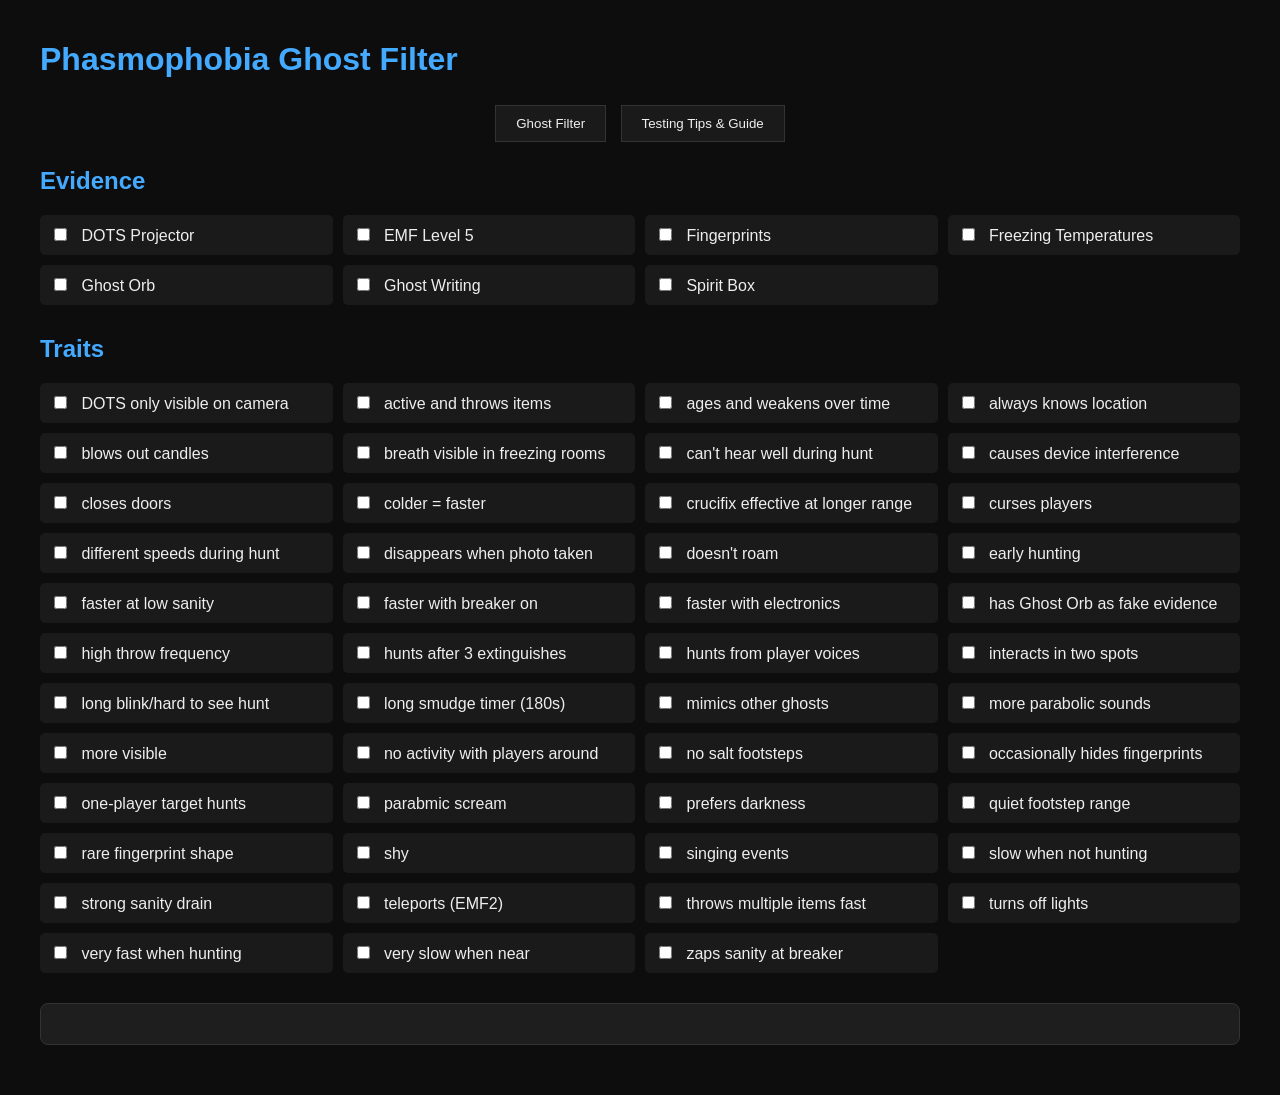
==== index.html @ 33f45767 "Update and rename phasmo_filter.html to index.html" ====
<!DOCTYPE html>
<html lang="en">
<head>
  <meta charset="UTF-8" />
  <meta name="viewport" content="width=device-width, initial-scale=1.0" />
  <title>Phasmophobia Ghost Identifier</title>
  <style>
    body {
      font-family: 'Segoe UI', Tahoma, Geneva, Verdana, sans-serif;
      background: #0d0d0d;
      color: #eee;
      margin: 0;
      padding: 20px;
    }
    h1, h2, h3 {
      color: #4af;
    }
    nav {
      text-align: center;
      margin-bottom: 20px;
    }
    nav button {
      background: #1a1a1a;
      color: #eee;
      border: 1px solid #333;
      padding: 10px 20px;
      margin: 5px;
      cursor: pointer;
      transition: background 0.2s;
    }
    nav button:hover {
      background: #333;
    }
    .tab {
      display: none;
    }
    .tab.active {
      display: block;
    }
    .container {
      max-width: 1200px;
      margin: auto;
    }
    .section {
      margin-bottom: 30px;
    }
    .grid {
      display: grid;
      grid-template-columns: repeat(auto-fit, minmax(250px, 1fr));
      gap: 10px;
    }
    .checkbox-group label {
      background: #1a1a1a;
      padding: 10px;
      border-radius: 5px;
      display: block;
      cursor: pointer;
      transition: background 0.2s;
    }
    .checkbox-group label:hover {
      background: #2a2a2a;
    }
    .checkbox-group input[type="checkbox"] {
      margin-right: 10px;
    }
    .results {
      padding: 20px;
      background: #1e1e1e;
      border-radius: 8px;
      border: 1px solid #333;
    }
    ul {
      list-style-type: none;
      padding-left: 0;
    }
    li {
      padding: 5px 0;
    }
    .description {
      font-size: 0.9em;
      color: #aaa;
    }
  </style>
</head>
<body>
  <div class="container">
    <h1>Phasmophobia Ghost Filter</h1>

    <nav>
      <button onclick="switchTab('filter')">Ghost Filter</button>
      <button onclick="switchTab('guide')">Testing Tips & Guide</button>
    </nav>

    <div id="filter" class="tab active">
      <div class="section">
        <h2>Evidence</h2>
        <div id="evidence-section" class="grid checkbox-group"></div>
      </div>

      <div class="section">
        <h2>Traits</h2>
        <div id="traits-section" class="grid checkbox-group"></div>
      </div>

      <div class="section results" id="results"></div>
    </div>

    <div id="guide" class="tab">
      <div class="section">
        <h2>How to Test Evidence Types</h2>
        <ul>
          <li><strong>EMF Level 5:</strong> Place an EMF Reader near active spots. EMF 5 is only from certain interactions.</li>
          <li><strong>Spirit Box:</strong> Turn off lights, be alone, and ask questions near ghost.</li>
          <li><strong>Ghost Orb:</strong> Use video camera in the dark, view via truck monitor or headcam.</li>
          <li><strong>DOTS Projector:</strong> Watch from a distance or use a camera; some ghosts are only visible through camera.</li>
          <li><strong>Fingerprints:</strong> Use UV light on doors, windows, light switches after ghost interacts.</li>
          <li><strong>Ghost Writing:</strong> Place a writing book in active area and wait.</li>
          <li><strong>Freezing Temperatures:</strong> Look for cold breath or use thermometer under 0°C/32°F.</li>
        </ul>
      </div>

      <div class="section">
        <h2>Beginner Tips</h2>
        <ul>
          <li>Always monitor sanity—ghosts hunt below 50%.</li>
          <li>Use the journal to track found evidence and rule out ghosts.</li>
          <li>Bring multiple types of tools and share them with teammates.</li>
          <li>Mark cursed objects early—some force hunts or give key evidence.</li>
          <li>Use salt, motion sensors, and smudge sticks for behavior clues.</li>
        </ul>
      </div>
    </div>
  </div>

  <script>
    function switchTab(id) {
      document.querySelectorAll('.tab').forEach(tab => tab.classList.remove('active'));
      document.getElementById(id).classList.add('active');
    }

    const ghosts = [
      { name: "Spirit", evidence: ["EMF Level 5", "Ghost Writing", "Spirit Box"], traits: ["long smudge timer (180s)"] },
      { name: "Wraith", evidence: ["EMF Level 5", "Spirit Box", "DOTS Projector"], traits: ["teleports (EMF2)", "no salt footsteps"] },
      { name: "Phantom", evidence: ["Spirit Box", "Ghost Orb", "DOTS Projector"], traits: ["long blink/hard to see hunt", "disappears when photo taken"] },
      { name: "Poltergeist", evidence: ["Spirit Box", "Ghost Writing", "Fingerprints"], traits: ["throws multiple items fast", "high throw frequency"] },
      { name: "Banshee", evidence: ["Fingerprints", "Ghost Orb", "DOTS Projector"], traits: ["one-player target hunts", "parabmic scream", "singing events"] },
      { name: "Jinn", evidence: ["EMF Level 5", "Spirit Box", "Freezing Temperatures"], traits: ["faster with breaker on", "zaps sanity at breaker"] },
      { name: "Mare", evidence: ["Spirit Box", "Ghost Orb", "Ghost Writing"], traits: ["prefers darkness", "turns off lights"] },
      { name: "Revenant", evidence: ["Ghost Orb", "Ghost Writing", "Freezing Temperatures"], traits: ["slow when not hunting", "very fast when hunting"] },
      { name: "Shade", evidence: ["EMF Level 5", "Ghost Writing", "Freezing Temperatures"], traits: ["shy", "no activity with players around"] },
      { name: "Demon", evidence: ["Ghost Writing", "Spirit Box", "Fingerprints"], traits: ["early hunting", "crucifix effective at longer range"] },
      { name: "Yurei", evidence: ["Ghost Orb", "Freezing Temperatures", "DOTS Projector"], traits: ["strong sanity drain", "closes doors"] },
      { name: "Oni", evidence: ["EMF Level 5", "Freezing Temperatures", "DOTS Projector"], traits: ["more visible", "active and throws items"] },
      { name: "Yokai", evidence: ["Spirit Box", "Ghost Orb", "DOTS Projector"], traits: ["hunts from player voices", "can't hear well during hunt"] },
      { name: "Hantu", evidence: ["Ghost Orb", "Freezing Temperatures", "Fingerprints"], traits: ["colder = faster", "breath visible in freezing rooms"] },
      { name: "Goryo", evidence: ["EMF Level 5", "Fingerprints", "DOTS Projector"], traits: ["DOTS only visible on camera", "doesn't roam"] },
      { name: "Myling", evidence: ["EMF Level 5", "Fingerprints", "Ghost Writing"], traits: ["quiet footstep range", "more parabolic sounds"] },
      { name: "Onryo", evidence: ["Spirit Box", "Ghost Orb", "Freezing Temperatures"], traits: ["blows out candles", "hunts after 3 extinguishes"] },
      { name: "The Twins", evidence: ["EMF Level 5", "Spirit Box", "Freezing Temperatures"], traits: ["interacts in two spots", "different speeds during hunt"] },
      { name: "Raiju", evidence: ["EMF Level 5", "Ghost Orb", "DOTS Projector"], traits: ["faster with electronics", "causes device interference"] },
      { name: "Obake", evidence: ["EMF Level 5", "Ghost Orb", "Fingerprints"], traits: ["rare fingerprint shape", "occasionally hides fingerprints"] },
      { name: "The Mimic", evidence: ["Spirit Box", "Fingerprints", "Freezing Temperatures"], traits: ["mimics other ghosts", "has Ghost Orb as fake evidence"] },
      { name: "Moroi", evidence: ["Spirit Box", "Ghost Writing", "Freezing Temperatures"], traits: ["curses players", "faster at low sanity"] },
      { name: "Deogen", evidence: ["Spirit Box", "Ghost Writing", "DOTS Projector"], traits: ["always knows location", "very slow when near"] },
      { name: "Thaye", evidence: ["Ghost Orb", "Ghost Writing", "DOTS Projector"], traits: ["ages and weakens over time"] }
    ];

    const allEvidence = new Set();
    const allTraits = new Set();
    ghosts.forEach(g => {
      g.evidence.forEach(e => allEvidence.add(e));
      g.traits.forEach(t => allTraits.add(t));
    });

    function createChecklist(id, items, className) {
      const container = document.getElementById(id);
      [...items].sort().forEach(item => {
        const label = document.createElement("label");
        const input = document.createElement("input");
        input.type = "checkbox";
        input.value = item;
        input.classList.add(className);
        input.addEventListener("change", filterGhosts);
        label.appendChild(input);
        label.append(" " + item);
        container.appendChild(label);
      });
    }

    function filterGhosts() {
      const selectedEvidence = Array.from(document.querySelectorAll(".evidence:checked")).map(e => e.value);
      const selectedTraits = Array.from(document.querySelectorAll(".trait:checked")).map(e => e.value);

      const matches = ghosts.filter(g =>
        selectedEvidence.every(ev => g.evidence.includes(ev)) &&
        selectedTraits.every(tr => g.traits.includes(tr))
      );

      const resultDiv = document.getElementById("results");
      if (matches.length) {
        resultDiv.innerHTML = `<h3>Matching Ghosts:</h3><ul>${matches.map(g => `<li>${g.name}</li>`).join('')}</ul>`;
      } else {
        resultDiv.innerHTML = "<p>No ghosts match your selected evidence and traits.</p>";
      }
    }

    createChecklist("evidence-section", allEvidence, "evidence");
    createChecklist("traits-section", allTraits, "trait");
  </script>
</body>
</html>
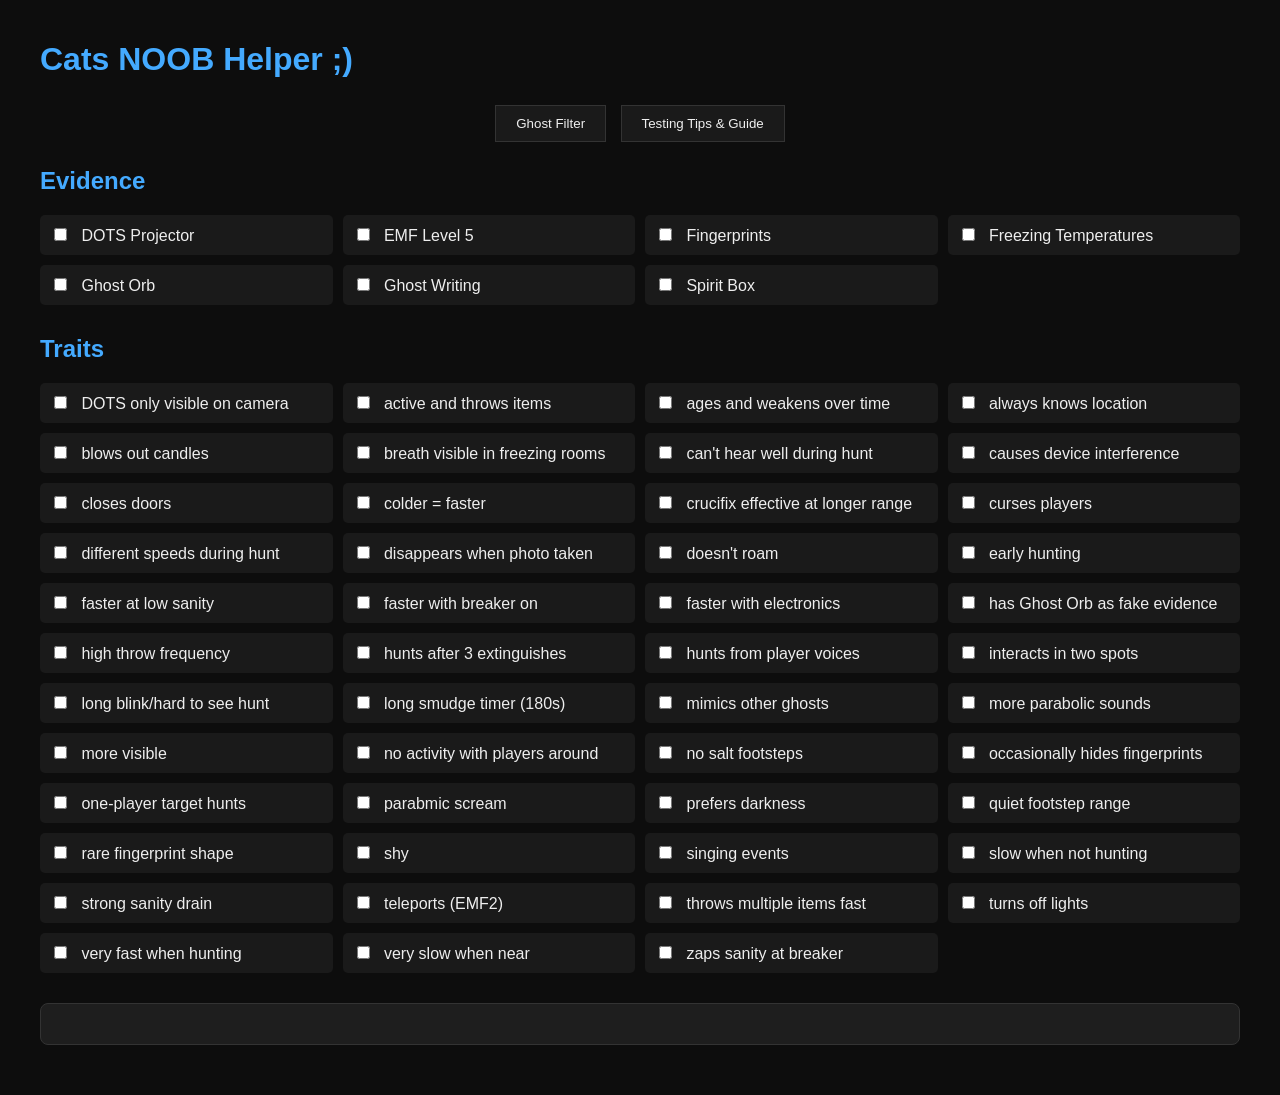
==== commit 932d8f3c: "Update index.html" ====
--- a/index.html
+++ b/index.html
@@ -84,7 +84,7 @@
 </head>
 <body>
   <div class="container">
-    <h1>Phasmophobia Ghost Filter</h1>
+    <h1>Cats NOOB Helper ;)</h1>
 
     <nav>
       <button onclick="switchTab('filter')">Ghost Filter</button>
@@ -116,6 +116,7 @@
           <li><strong>Fingerprints:</strong> Use UV light on doors, windows, light switches after ghost interacts.</li>
           <li><strong>Ghost Writing:</strong> Place a writing book in active area and wait.</li>
           <li><strong>Freezing Temperatures:</strong> Look for cold breath or use thermometer under 0°C/32°F.</li>
+          <li><strong>Insents:</strong> When used you willhave a short time that the ghost is repeled, can help when running away ~ 5 seconds.</li>
         </ul>
       </div>
 
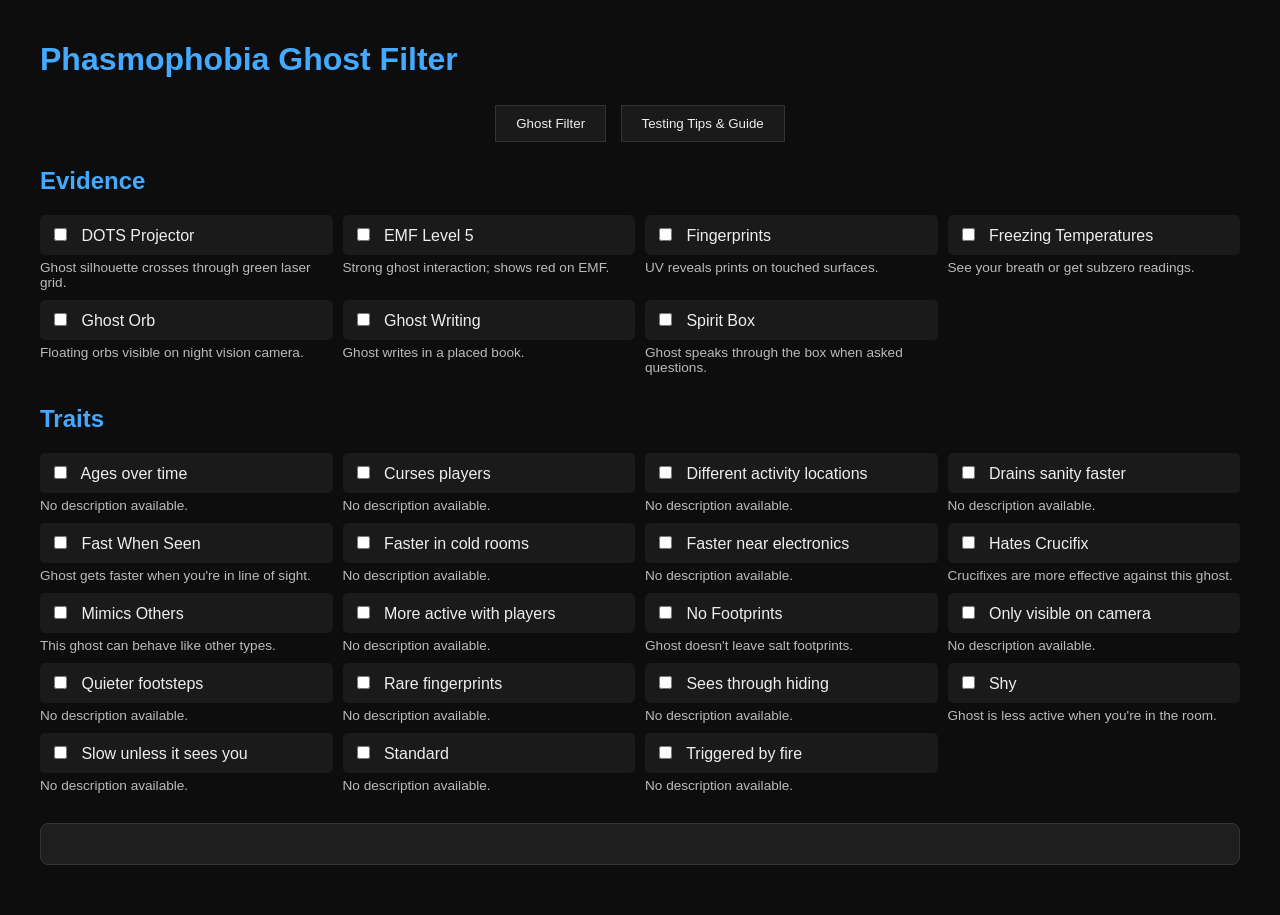
==== commit ff1893ff: "Update index.html" ====
--- a/index.html
+++ b/index.html
@@ -63,6 +63,11 @@
     .checkbox-group input[type="checkbox"] {
       margin-right: 10px;
     }
+    .trait-description, .evidence-description {
+      font-size: 0.85em;
+      color: #bbb;
+      margin-top: 5px;
+    }
     .results {
       padding: 20px;
       background: #1e1e1e;
@@ -76,15 +81,11 @@
     li {
       padding: 5px 0;
     }
-    .description {
-      font-size: 0.9em;
-      color: #aaa;
-    }
   </style>
 </head>
 <body>
   <div class="container">
-    <h1>Cats NOOB Helper ;)</h1>
+    <h1>Phasmophobia Ghost Filter</h1>
 
     <nav>
       <button onclick="switchTab('filter')">Ghost Filter</button>
@@ -114,9 +115,9 @@
           <li><strong>Ghost Orb:</strong> Use video camera in the dark, view via truck monitor or headcam.</li>
           <li><strong>DOTS Projector:</strong> Watch from a distance or use a camera; some ghosts are only visible through camera.</li>
           <li><strong>Fingerprints:</strong> Use UV light on doors, windows, light switches after ghost interacts.</li>
-          <li><strong>Ghost Writing:</strong> Place a writing book in active area and wait.</li>
+          <li><strong>Ghost Writing:</strong> Place a writing book in active area and wait for writing. Ghosts write in it randomly.</li>
           <li><strong>Freezing Temperatures:</strong> Look for cold breath or use thermometer under 0°C/32°F.</li>
-          <li><strong>Insents:</strong> When used you willhave a short time that the ghost is repeled, can help when running away ~ 5 seconds.</li>
+          <li><strong>Incense:</strong> When used you will have a short time that the ghost is repelled, can help when running away ~ 5 seconds.</li>
         </ul>
       </div>
 
@@ -130,83 +131,125 @@
           <li>Use salt, motion sensors, and smudge sticks for behavior clues.</li>
         </ul>
       </div>
+
+      <div class="section">
+        <h2>How to Identify <span style="color:#ff8">The Mimic</span></h2>
+        <ul>
+          <li><strong>Real Evidence:</strong> Spirit Box, Fingerprints, Freezing Temperatures</li>
+          <li><strong>Fake Evidence:</strong> Ghost Orb — it always shows orbs, but this is not real evidence for The Mimic.</li>
+          <li><strong>Behavior:</strong> The Mimic copies behaviors from other ghosts, including traits and abilities.</li>
+          <li><strong>Tips to Identify:</strong>
+            <ul>
+              <li>If the ghost seems to switch traits often (e.g., speeds up, then slows down), suspect a Mimic.</li>
+              <li>Look for <strong>Ghost Orbs</strong> + <strong>3 other pieces of evidence</strong>. Only The Mimic does this.</li>
+              <li>Use the <strong>Spirit Box</strong>, <strong>UV light</strong>, and <strong>Thermometer</strong> to confirm its real trio.</li>
+            </ul>
+          </li>
+        </ul>
+      </div>
     </div>
-  </div>
-
-  <script>
-    function switchTab(id) {
-      document.querySelectorAll('.tab').forEach(tab => tab.classList.remove('active'));
-      document.getElementById(id).classList.add('active');
-    }
-
-    const ghosts = [
-      { name: "Spirit", evidence: ["EMF Level 5", "Ghost Writing", "Spirit Box"], traits: ["long smudge timer (180s)"] },
-      { name: "Wraith", evidence: ["EMF Level 5", "Spirit Box", "DOTS Projector"], traits: ["teleports (EMF2)", "no salt footsteps"] },
-      { name: "Phantom", evidence: ["Spirit Box", "Ghost Orb", "DOTS Projector"], traits: ["long blink/hard to see hunt", "disappears when photo taken"] },
-      { name: "Poltergeist", evidence: ["Spirit Box", "Ghost Writing", "Fingerprints"], traits: ["throws multiple items fast", "high throw frequency"] },
-      { name: "Banshee", evidence: ["Fingerprints", "Ghost Orb", "DOTS Projector"], traits: ["one-player target hunts", "parabmic scream", "singing events"] },
-      { name: "Jinn", evidence: ["EMF Level 5", "Spirit Box", "Freezing Temperatures"], traits: ["faster with breaker on", "zaps sanity at breaker"] },
-      { name: "Mare", evidence: ["Spirit Box", "Ghost Orb", "Ghost Writing"], traits: ["prefers darkness", "turns off lights"] },
-      { name: "Revenant", evidence: ["Ghost Orb", "Ghost Writing", "Freezing Temperatures"], traits: ["slow when not hunting", "very fast when hunting"] },
-      { name: "Shade", evidence: ["EMF Level 5", "Ghost Writing", "Freezing Temperatures"], traits: ["shy", "no activity with players around"] },
-      { name: "Demon", evidence: ["Ghost Writing", "Spirit Box", "Fingerprints"], traits: ["early hunting", "crucifix effective at longer range"] },
-      { name: "Yurei", evidence: ["Ghost Orb", "Freezing Temperatures", "DOTS Projector"], traits: ["strong sanity drain", "closes doors"] },
-      { name: "Oni", evidence: ["EMF Level 5", "Freezing Temperatures", "DOTS Projector"], traits: ["more visible", "active and throws items"] },
-      { name: "Yokai", evidence: ["Spirit Box", "Ghost Orb", "DOTS Projector"], traits: ["hunts from player voices", "can't hear well during hunt"] },
-      { name: "Hantu", evidence: ["Ghost Orb", "Freezing Temperatures", "Fingerprints"], traits: ["colder = faster", "breath visible in freezing rooms"] },
-      { name: "Goryo", evidence: ["EMF Level 5", "Fingerprints", "DOTS Projector"], traits: ["DOTS only visible on camera", "doesn't roam"] },
-      { name: "Myling", evidence: ["EMF Level 5", "Fingerprints", "Ghost Writing"], traits: ["quiet footstep range", "more parabolic sounds"] },
-      { name: "Onryo", evidence: ["Spirit Box", "Ghost Orb", "Freezing Temperatures"], traits: ["blows out candles", "hunts after 3 extinguishes"] },
-      { name: "The Twins", evidence: ["EMF Level 5", "Spirit Box", "Freezing Temperatures"], traits: ["interacts in two spots", "different speeds during hunt"] },
-      { name: "Raiju", evidence: ["EMF Level 5", "Ghost Orb", "DOTS Projector"], traits: ["faster with electronics", "causes device interference"] },
-      { name: "Obake", evidence: ["EMF Level 5", "Ghost Orb", "Fingerprints"], traits: ["rare fingerprint shape", "occasionally hides fingerprints"] },
-      { name: "The Mimic", evidence: ["Spirit Box", "Fingerprints", "Freezing Temperatures"], traits: ["mimics other ghosts", "has Ghost Orb as fake evidence"] },
-      { name: "Moroi", evidence: ["Spirit Box", "Ghost Writing", "Freezing Temperatures"], traits: ["curses players", "faster at low sanity"] },
-      { name: "Deogen", evidence: ["Spirit Box", "Ghost Writing", "DOTS Projector"], traits: ["always knows location", "very slow when near"] },
-      { name: "Thaye", evidence: ["Ghost Orb", "Ghost Writing", "DOTS Projector"], traits: ["ages and weakens over time"] }
-    ];
-
-    const allEvidence = new Set();
-    const allTraits = new Set();
-    ghosts.forEach(g => {
-      g.evidence.forEach(e => allEvidence.add(e));
-      g.traits.forEach(t => allTraits.add(t));
-    });
-
-    function createChecklist(id, items, className) {
-      const container = document.getElementById(id);
-      [...items].sort().forEach(item => {
-        const label = document.createElement("label");
-        const input = document.createElement("input");
-        input.type = "checkbox";
-        input.value = item;
-        input.classList.add(className);
-        input.addEventListener("change", filterGhosts);
-        label.appendChild(input);
-        label.append(" " + item);
-        container.appendChild(label);
+
+    <script>
+      function switchTab(id) {
+        document.querySelectorAll('.tab').forEach(tab => tab.classList.remove('active'));
+        document.getElementById(id).classList.add('active');
+      }
+
+      const evidenceDescriptions = {
+        "EMF Level 5": "Strong ghost interaction; shows red on EMF.",
+        "Spirit Box": "Ghost speaks through the box when asked questions.",
+        "Ghost Orb": "Floating orbs visible on night vision camera.",
+        "DOTS Projector": "Ghost silhouette crosses through green laser grid.",
+        "Fingerprints": "UV reveals prints on touched surfaces.",
+        "Ghost Writing": "Ghost writes in a placed book.",
+        "Freezing Temperatures": "See your breath or get subzero readings."
+      };
+
+      const traitDescriptions = {
+        "Long Smudge Timer": "Smudging the ghost prevents hunting for 180s instead of 90s.",
+        "Fast When Seen": "Ghost gets faster when you're in line of sight.",
+        "Hates Crucifix": "Crucifixes are more effective against this ghost.",
+        "Shy": "Ghost is less active when you're in the room.",
+        "No Footprints": "Ghost doesn't leave salt footprints.",
+        "Mimics Others": "This ghost can behave like other types."
+      };
+
+      const ghosts = [
+        { name: "Spirit", evidence: ["EMF Level 5", "Spirit Box", "Ghost Writing"], traits: ["Standard"] },
+        { name: "Wraith", evidence: ["EMF Level 5", "Spirit Box", "DOTS Projector"], traits: ["No Footprints"] },
+        { name: "Phantom", evidence: ["Spirit Box", "Fingerprints", "DOTS Projector"], traits: ["Shy"] },
+        { name: "Poltergeist", evidence: ["Spirit Box", "Fingerprints", "Ghost Writing"], traits: [] },
+        { name: "Banshee", evidence: ["Ghost Orb", "Fingerprints", "DOTS Projector"], traits: ["Shy"] },
+        { name: "Jinn", evidence: ["EMF Level 5", "Freezing Temperatures", "Fingerprints"], traits: ["Fast When Seen"] },
+        { name: "Mare", evidence: ["Ghost Orb", "Spirit Box", "Ghost Writing"], traits: ["Hates Crucifix"] },
+        { name: "Revenant", evidence: ["Ghost Orb", "Ghost Writing", "Freezing Temperatures"], traits: ["Slow unless it sees you"] },
+        { name: "Shade", evidence: ["EMF Level 5", "Ghost Writing", "Freezing Temperatures"], traits: ["Shy"] },
+        { name: "Demon", evidence: ["Fingerprints", "Ghost Writing", "Freezing Temperatures"], traits: ["Hates Crucifix"] },
+        { name: "Yurei", evidence: ["Ghost Orb", "Freezing Temperatures", "DOTS Projector"], traits: ["Drains sanity faster"] },
+        { name: "Oni", evidence: ["EMF Level 5", "Freezing Temperatures", "DOTS Projector"], traits: ["More active with players"] },
+        { name: "Hantu", evidence: ["Fingerprints", "Ghost Orb", "Freezing Temperatures"], traits: ["Faster in cold rooms"] },
+        { name: "Goryo", evidence: ["EMF Level 5", "Fingerprints", "DOTS Projector"], traits: ["Only visible on camera"] },
+        { name: "Myling", evidence: ["EMF Level 5", "Fingerprints", "Ghost Writing"], traits: ["Quieter footsteps"] },
+        { name: "Onryo", evidence: ["Spirit Box", "Ghost Orb", "Freezing Temperatures"], traits: ["Triggered by fire"] },
+        { name: "The Twins", evidence: ["EMF Level 5", "Spirit Box", "Freezing Temperatures"], traits: ["Different activity locations"] },
+        { name: "Raiju", evidence: ["EMF Level 5", "Ghost Orb", "DOTS Projector"], traits: ["Faster near electronics"] },
+        { name: "Obake", evidence: ["EMF Level 5", "Ghost Orb", "Fingerprints"], traits: ["Rare fingerprints"] },
+        { name: "The Mimic", evidence: ["Spirit Box", "Fingerprints", "Freezing Temperatures"], traits: ["Mimics Others"] },
+        { name: "Moroi", evidence: ["Spirit Box", "Ghost Writing", "Freezing Temperatures"], traits: ["Curses players"] },
+        { name: "Deogen", evidence: ["Spirit Box", "Ghost Writing", "DOTS Projector"], traits: ["Sees through hiding"] },
+        { name: "Thaye", evidence: ["Ghost Orb", "Ghost Writing", "DOTS Projector"], traits: ["Ages over time"] },
+        { name: "The Mimic", evidence: ["Spirit Box", "Fingerprints", "Freezing Temperatures", "Ghost Orb"], traits: ["Mimics Others"] }
+      ];
+
+      const allEvidence = new Set();
+      const allTraits = new Set();
+      ghosts.forEach(g => {
+        g.evidence.forEach(e => allEvidence.add(e));
+        g.traits.forEach(t => allTraits.add(t));
       });
-    }
-
-    function filterGhosts() {
-      const selectedEvidence = Array.from(document.querySelectorAll(".evidence:checked")).map(e => e.value);
-      const selectedTraits = Array.from(document.querySelectorAll(".trait:checked")).map(e => e.value);
-
-      const matches = ghosts.filter(g =>
-        selectedEvidence.every(ev => g.evidence.includes(ev)) &&
-        selectedTraits.every(tr => g.traits.includes(tr))
-      );
-
-      const resultDiv = document.getElementById("results");
-      if (matches.length) {
-        resultDiv.innerHTML = `<h3>Matching Ghosts:</h3><ul>${matches.map(g => `<li>${g.name}</li>`).join('')}</ul>`;
-      } else {
-        resultDiv.innerHTML = "<p>No ghosts match your selected evidence and traits.</p>";
+
+      function createChecklist(id, items, className, descriptions) {
+        const container = document.getElementById(id);
+        [...items].sort().forEach(item => {
+          const wrapper = document.createElement("div");
+          const label = document.createElement("label");
+          const input = document.createElement("input");
+          input.type = "checkbox";
+          input.value = item;
+          input.classList.add(className);
+          input.addEventListener("change", filterGhosts);
+          label.appendChild(input);
+          label.append(" " + item);
+
+          const desc = document.createElement("div");
+          desc.className = className === 'evidence' ? 'evidence-description' : 'trait-description';
+          desc.innerText = descriptions[item] || "No description available.";
+
+          wrapper.appendChild(label);
+          wrapper.appendChild(desc);
+          container.appendChild(wrapper);
+        });
       }
-    }
-
-    createChecklist("evidence-section", allEvidence, "evidence");
-    createChecklist("traits-section", allTraits, "trait");
-  </script>
+
+      function filterGhosts() {
+        const selectedEvidence = Array.from(document.querySelectorAll(".evidence:checked")).map(e => e.value);
+        const selectedTraits = Array.from(document.querySelectorAll(".trait:checked")).map(e => e.value);
+
+        const matches = ghosts.filter(g =>
+          selectedEvidence.every(ev => g.evidence.includes(ev)) &&
+          selectedTraits.every(tr => g.traits.includes(tr))
+        );
+
+        const resultDiv = document.getElementById("results");
+        if (matches.length) {
+          resultDiv.innerHTML = `<h3>Matching Ghosts:</h3><ul>${matches.map(g => `<li>${g.name}</li>`).join('')}</ul>`;
+        } else {
+          resultDiv.innerHTML = "<p>No ghosts match your selected evidence and traits.</p>";
+        }
+      }
+
+      createChecklist("evidence-section", allEvidence, "evidence", evidenceDescriptions);
+      createChecklist("traits-section", allTraits, "trait", traitDescriptions);
+    </script>
 </body>
 </html>
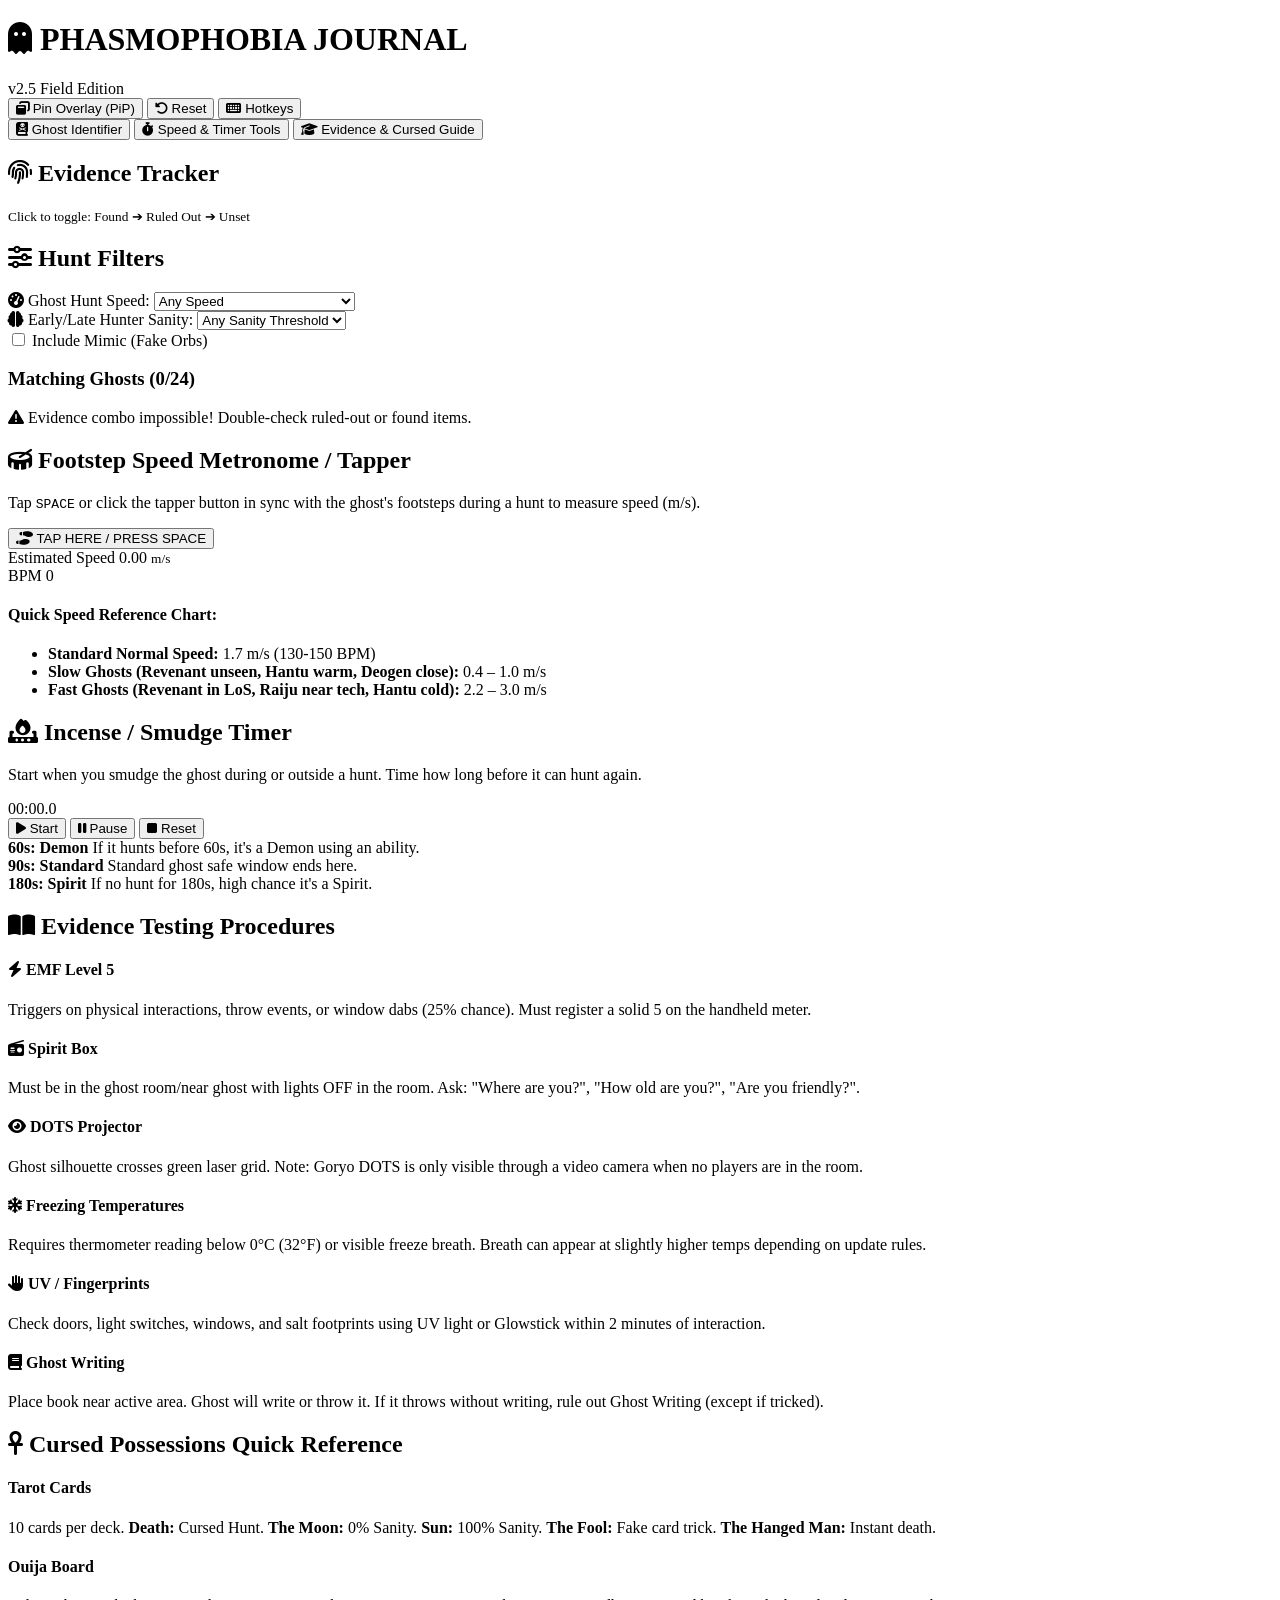
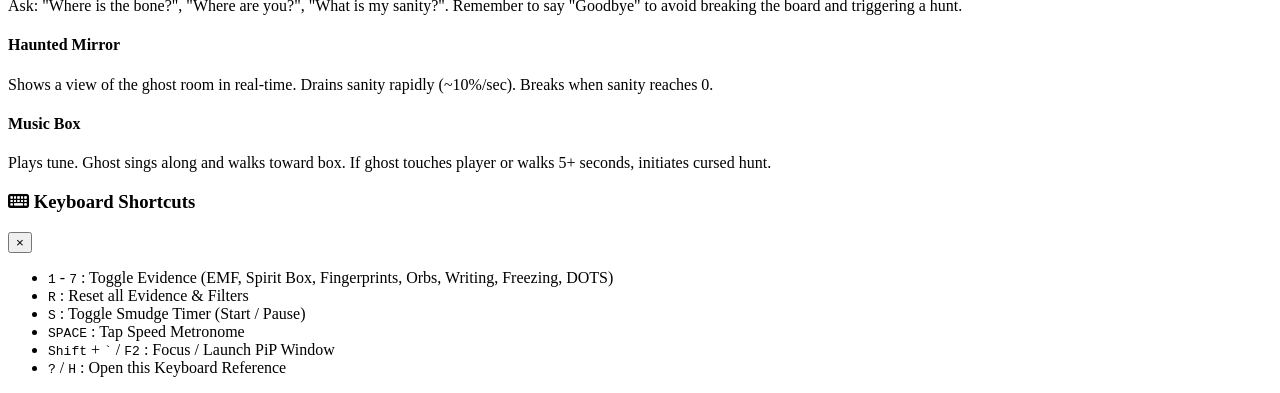
==== commit bcf35b15: "Update index.html" ====
--- a/index.html
+++ b/index.html
@@ -3,253 +3,258 @@
 <head>
   <meta charset="UTF-8" />
   <meta name="viewport" content="width=device-width, initial-scale=1.0" />
-  <title>Phasmophobia Ghost Identifier</title>
-  <style>
-    body {
-      font-family: 'Segoe UI', Tahoma, Geneva, Verdana, sans-serif;
-      background: #0d0d0d;
-      color: #eee;
-      margin: 0;
-      padding: 20px;
-    }
-    h1, h2, h3 {
-      color: #4af;
-    }
-    nav {
-      text-align: center;
-      margin-bottom: 20px;
-    }
-    nav button {
-      background: #1a1a1a;
-      color: #eee;
-      border: 1px solid #333;
-      padding: 10px 20px;
-      margin: 5px;
-      cursor: pointer;
-      transition: background 0.2s;
-    }
-    nav button:hover {
-      background: #333;
-    }
-    .tab {
-      display: none;
-    }
-    .tab.active {
-      display: block;
-    }
-    .container {
-      max-width: 1200px;
-      margin: auto;
-    }
-    .section {
-      margin-bottom: 30px;
-    }
-    .grid {
-      display: grid;
-      grid-template-columns: repeat(auto-fit, minmax(250px, 1fr));
-      gap: 10px;
-    }
-    .checkbox-group label {
-      background: #1a1a1a;
-      padding: 10px;
-      border-radius: 5px;
-      display: block;
-      cursor: pointer;
-      transition: background 0.2s;
-    }
-    .checkbox-group label:hover {
-      background: #2a2a2a;
-    }
-    .checkbox-group input[type="checkbox"] {
-      margin-right: 10px;
-    }
-    .trait-description, .evidence-description {
-      font-size: 0.85em;
-      color: #bbb;
-      margin-top: 5px;
-    }
-    .results {
-      padding: 20px;
-      background: #1e1e1e;
-      border-radius: 8px;
-      border: 1px solid #333;
-    }
-    ul {
-      list-style-type: none;
-      padding-left: 0;
-    }
-    li {
-      padding: 5px 0;
-    }
-  </style>
+  <title>Phasmophobia Ghost Identifier & Field Companion</title>
+  <link rel="stylesheet" href="style.css" />
+  <link rel="stylesheet" href="https://cdnjs.cloudflare.com/ajax/libs/font-awesome/6.4.0/css/all.min.css" />
 </head>
 <body>
-  <div class="container">
-    <h1>Phasmophobia Ghost Filter</h1>
-
-    <nav>
-      <button onclick="switchTab('filter')">Ghost Filter</button>
-      <button onclick="switchTab('guide')">Testing Tips & Guide</button>
-    </nav>
-
-    <div id="filter" class="tab active">
-      <div class="section">
-        <h2>Evidence</h2>
-        <div id="evidence-section" class="grid checkbox-group"></div>
-      </div>
-
-      <div class="section">
-        <h2>Traits</h2>
-        <div id="traits-section" class="grid checkbox-group"></div>
-      </div>
-
-      <div class="section results" id="results"></div>
+
+  <!-- Top Bar / App Header -->
+  <header class="app-header">
+    <div class="header-left">
+      <h1><i class="fa-solid fa-ghost"></i> PHASMOPHOBIA JOURNAL</h1>
+      <span class="badge">v2.5 Field Edition</span>
     </div>
-
-    <div id="guide" class="tab">
-      <div class="section">
-        <h2>How to Test Evidence Types</h2>
-        <ul>
-          <li><strong>EMF Level 5:</strong> Place an EMF Reader near active spots. EMF 5 is only from certain interactions.</li>
-          <li><strong>Spirit Box:</strong> Turn off lights, be alone, and ask questions near ghost.</li>
-          <li><strong>Ghost Orb:</strong> Use video camera in the dark, view via truck monitor or headcam.</li>
-          <li><strong>DOTS Projector:</strong> Watch from a distance or use a camera; some ghosts are only visible through camera.</li>
-          <li><strong>Fingerprints:</strong> Use UV light on doors, windows, light switches after ghost interacts.</li>
-          <li><strong>Ghost Writing:</strong> Place a writing book in active area and wait for writing. Ghosts write in it randomly.</li>
-          <li><strong>Freezing Temperatures:</strong> Look for cold breath or use thermometer under 0°C/32°F.</li>
-          <li><strong>Incense:</strong> When used you will have a short time that the ghost is repelled, can help when running away ~ 5 seconds.</li>
+    
+    <div class="header-controls">
+      <button id="pip-btn" class="btn btn-primary" title="Pin Overlay Window over Game (Chrome/Edge)">
+        <i class="fa-solid fa-window-restore"></i> Pin Overlay (PiP)
+      </button>
+      <button id="reset-btn" class="btn btn-danger" title="Reset all evidence (Hotkey: R)">
+        <i class="fa-solid fa-rotate-left"></i> Reset
+      </button>
+      <button id="hotkey-toggle-btn" class="btn btn-secondary" title="View Keybinds (Hotkey: ?)">
+        <i class="fa-solid fa-keyboard"></i> Hotkeys
+      </button>
+    </div>
+  </header>
+
+  <!-- Navigation Tabs -->
+  <nav class="nav-tabs">
+    <button class="nav-btn active" data-tab="tab-journal">
+      <i class="fa-solid fa-book-skull"></i> Ghost Identifier
+    </button>
+    <button class="nav-btn" data-tab="tab-tools">
+      <i class="fa-solid fa-stopwatch"></i> Speed & Timer Tools
+    </button>
+    <button class="nav-btn" data-tab="tab-guides">
+      <i class="fa-solid fa-graduation-cap"></i> Evidence & Cursed Guide
+    </button>
+  </nav>
+
+  <!-- Main Container -->
+  <main class="main-container">
+
+    <!-- ================= TAB 1: GHOST IDENTIFIER ================= -->
+    <section id="tab-journal" class="tab-content active">
+      
+      <!-- Top Grid: Evidence & Controls -->
+      <div class="journal-layout">
+        
+        <!-- Left: Evidence Selection (3-State Buttons) -->
+        <div class="card evidence-card">
+          <div class="card-header">
+            <h2><i class="fa-solid fa-fingerprint"></i> Evidence Tracker</h2>
+            <small>Click to toggle: <span class="text-green">Found</span> ➔ <span class="text-red">Ruled Out</span> ➔ Unset</small>
+          </div>
+          <div id="evidence-grid" class="evidence-grid"></div>
+        </div>
+
+        <!-- Right: Speed, Sanity & Special Filters -->
+        <div class="card filters-card">
+          <div class="card-header">
+            <h2><i class="fa-solid fa-sliders"></i> Hunt Filters</h2>
+          </div>
+          <div class="filter-group">
+            <label><i class="fa-solid fa-gauge-high"></i> Ghost Hunt Speed:</label>
+            <select id="filter-speed" class="form-control">
+              <option value="all">Any Speed</option>
+              <option value="slow">Slow (&lt; 1.7 m/s)</option>
+              <option value="normal">Normal (1.7 m/s)</option>
+              <option value="fast">Fast / Accelerating (&gt; 1.7 m/s)</option>
+              <option value="variable">Variable / Conditional</option>
+            </select>
+          </div>
+
+          <div class="filter-group">
+            <label><i class="fa-solid fa-brain"></i> Early/Late Hunter Sanity:</label>
+            <select id="filter-sanity" class="form-control">
+              <option value="all">Any Sanity Threshold</option>
+              <option value="early">Early Hunter (&gt; 50%)</option>
+              <option value="standard">Standard (50%)</option>
+              <option value="late">Late Hunter (&lt; 50%)</option>
+            </select>
+          </div>
+
+          <div class="filter-group">
+            <label class="checkbox-label">
+              <input type="checkbox" id="filter-mimic-orbs" />
+              <span>Include Mimic (Fake Orbs)</span>
+            </label>
+          </div>
+        </div>
+
+      </div>
+
+      <!-- Ghost Match Results Header & Counter -->
+      <div class="results-bar card">
+        <div class="results-info">
+          <h3>Matching Ghosts (<span id="match-count">0</span>/24)</h3>
+        </div>
+        <div id="conflict-warning" class="warning-banner hidden">
+          <i class="fa-solid fa-triangle-exclamation"></i> Evidence combo impossible! Double-check ruled-out or found items.
+        </div>
+      </div>
+
+      <!-- Ghost Cards Grid -->
+      <div id="ghosts-grid" class="ghosts-grid"></div>
+
+    </section>
+
+    <!-- ================= TAB 2: SPEED & TIMER TOOLS ================= -->
+    <section id="tab-tools" class="tab-content">
+      <div class="tools-layout">
+        
+        <!-- Footstep Metronome / Speed Tapper -->
+        <div class="card tool-card">
+          <h2><i class="fa-solid fa-drum"></i> Footstep Speed Metronome / Tapper</h2>
+          <p>Tap <kbd>SPACE</kbd> or click the tapper button in sync with the ghost's footsteps during a hunt to measure speed (m/s).</p>
+          
+          <div class="tapper-display">
+            <button id="tap-btn" class="tap-button">
+              <i class="fa-solid fa-shoe-prints"></i>
+              <span>TAP HERE / PRESS SPACE</span>
+            </button>
+            <div class="speed-metrics">
+              <div class="metric">
+                <span class="metric-label">Estimated Speed</span>
+                <span id="speed-result-ms" class="metric-value">0.00 <small>m/s</small></span>
+              </div>
+              <div class="metric">
+                <span class="metric-label">BPM</span>
+                <span id="speed-result-bpm" class="metric-value">0</span>
+              </div>
+            </div>
+          </div>
+
+          <div class="speed-reference">
+            <h4>Quick Speed Reference Chart:</h4>
+            <ul>
+              <li><strong>Standard Normal Speed:</strong> 1.7 m/s (130-150 BPM)</li>
+              <li><strong>Slow Ghosts (Revenant unseen, Hantu warm, Deogen close):</strong> 0.4 – 1.0 m/s</li>
+              <li><strong>Fast Ghosts (Revenant in LoS, Raiju near tech, Hantu cold):</strong> 2.2 – 3.0 m/s</li>
+            </ul>
+          </div>
+        </div>
+
+        <!-- Incense / Smudge Timer -->
+        <div class="card tool-card">
+          <h2><i class="fa-solid fa-fire-burner"></i> Incense / Smudge Timer</h2>
+          <p>Start when you smudge the ghost during or outside a hunt. Time how long before it can hunt again.</p>
+          
+          <div class="timer-display">
+            <div id="smudge-timer" class="timer-clock">00:00.0</div>
+            <div class="timer-controls">
+              <button id="timer-start" class="btn btn-success"><i class="fa-solid fa-play"></i> Start</button>
+              <button id="timer-pause" class="btn btn-warning"><i class="fa-solid fa-pause"></i> Pause</button>
+              <button id="timer-reset" class="btn btn-danger"><i class="fa-solid fa-stop"></i> Reset</button>
+            </div>
+          </div>
+
+          <div class="timer-milestones">
+            <div class="milestone-box" id="ms-60">
+              <strong>60s: Demon</strong>
+              <span>If it hunts before 60s, it's a Demon using an ability.</span>
+            </div>
+            <div class="milestone-box" id="ms-90">
+              <strong>90s: Standard</strong>
+              <span>Standard ghost safe window ends here.</span>
+            </div>
+            <div class="milestone-box" id="ms-180">
+              <strong>180s: Spirit</strong>
+              <span>If no hunt for 180s, high chance it's a Spirit.</span>
+            </div>
+          </div>
+        </div>
+
+      </div>
+    </section>
+
+    <!-- ================= TAB 3: GUIDES ================= -->
+    <section id="tab-guides" class="tab-content">
+      <div class="card guide-card">
+        <h2><i class="fa-solid fa-book-open"></i> Evidence Testing Procedures</h2>
+        <div class="guide-grid">
+          <div class="guide-item">
+            <h4><i class="fa-solid fa-bolt"></i> EMF Level 5</h4>
+            <p>Triggers on physical interactions, throw events, or window dabs (25% chance). Must register a solid 5 on the handheld meter.</p>
+          </div>
+          <div class="guide-item">
+            <h4><i class="fa-solid fa-radio"></i> Spirit Box</h4>
+            <p>Must be in the ghost room/near ghost with lights OFF in the room. Ask: "Where are you?", "How old are you?", "Are you friendly?".</p>
+          </div>
+          <div class="guide-item">
+            <h4><i class="fa-solid fa-eye"></i> DOTS Projector</h4>
+            <p>Ghost silhouette crosses green laser grid. Note: Goryo DOTS is only visible through a video camera when no players are in the room.</p>
+          </div>
+          <div class="guide-item">
+            <h4><i class="fa-solid fa-snowflake"></i> Freezing Temperatures</h4>
+            <p>Requires thermometer reading below 0°C (32°F) or visible freeze breath. Breath can appear at slightly higher temps depending on update rules.</p>
+          </div>
+          <div class="guide-item">
+            <h4><i class="fa-solid fa-hand"></i> UV / Fingerprints</h4>
+            <p>Check doors, light switches, windows, and salt footprints using UV light or Glowstick within 2 minutes of interaction.</p>
+          </div>
+          <div class="guide-item">
+            <h4><i class="fa-solid fa-book"></i> Ghost Writing</h4>
+            <p>Place book near active area. Ghost will write or throw it. If it throws without writing, rule out Ghost Writing (except if tricked).</p>
+          </div>
+        </div>
+
+        <h2 class="mt-20"><i class="fa-solid fa-ankh"></i> Cursed Possessions Quick Reference</h2>
+        <div class="guide-grid">
+          <div class="guide-item">
+            <h4>Tarot Cards</h4>
+            <p>10 cards per deck. <strong>Death:</strong> Cursed Hunt. <strong>The Moon:</strong> 0% Sanity. <strong>Sun:</strong> 100% Sanity. <strong>The Fool:</strong> Fake card trick. <strong>The Hanged Man:</strong> Instant death.</p>
+          </div>
+          <div class="guide-item">
+            <h4>Ouija Board</h4>
+            <p>Ask: "Where is the bone?", "Where are you?", "What is my sanity?". Remember to say "Goodbye" to avoid breaking the board and triggering a hunt.</p>
+          </div>
+          <div class="guide-item">
+            <h4>Haunted Mirror</h4>
+            <p>Shows a view of the ghost room in real-time. Drains sanity rapidly (~10%/sec). Breaks when sanity reaches 0.</p>
+          </div>
+          <div class="guide-item">
+            <h4>Music Box</h4>
+            <p>Plays tune. Ghost sings along and walks toward box. If ghost touches player or walks 5+ seconds, initiates cursed hunt.</p>
+          </div>
+        </div>
+      </div>
+    </section>
+
+  </main>
+
+  <!-- Hotkey Overlay Modal -->
+  <div id="hotkey-modal" class="modal-overlay hidden">
+    <div class="modal-content card">
+      <div class="modal-header">
+        <h3><i class="fa-solid fa-keyboard"></i> Keyboard Shortcuts</h3>
+        <button id="close-hotkey-modal" class="btn-close">&times;</button>
+      </div>
+      <div class="modal-body">
+        <ul class="hotkey-list">
+          <li><kbd>1</kbd> - <kbd>7</kbd> : Toggle Evidence (EMF, Spirit Box, Fingerprints, Orbs, Writing, Freezing, DOTS)</li>
+          <li><kbd>R</kbd> : Reset all Evidence & Filters</li>
+          <li><kbd>S</kbd> : Toggle Smudge Timer (Start / Pause)</li>
+          <li><kbd>SPACE</kbd> : Tap Speed Metronome</li>
+          <li><kbd>Shift</kbd> + <kbd>`</kbd> / <kbd>F2</kbd> : Focus / Launch PiP Window</li>
+          <li><kbd>?</kbd> / <kbd>H</kbd> : Open this Keyboard Reference</li>
         </ul>
       </div>
-
-      <div class="section">
-        <h2>Beginner Tips</h2>
-        <ul>
-          <li>Always monitor sanity—ghosts hunt below 50%.</li>
-          <li>Use the journal to track found evidence and rule out ghosts.</li>
-          <li>Bring multiple types of tools and share them with teammates.</li>
-          <li>Mark cursed objects early—some force hunts or give key evidence.</li>
-          <li>Use salt, motion sensors, and smudge sticks for behavior clues.</li>
-        </ul>
-      </div>
-
-      <div class="section">
-        <h2>How to Identify <span style="color:#ff8">The Mimic</span></h2>
-        <ul>
-          <li><strong>Real Evidence:</strong> Spirit Box, Fingerprints, Freezing Temperatures</li>
-          <li><strong>Fake Evidence:</strong> Ghost Orb — it always shows orbs, but this is not real evidence for The Mimic.</li>
-          <li><strong>Behavior:</strong> The Mimic copies behaviors from other ghosts, including traits and abilities.</li>
-          <li><strong>Tips to Identify:</strong>
-            <ul>
-              <li>If the ghost seems to switch traits often (e.g., speeds up, then slows down), suspect a Mimic.</li>
-              <li>Look for <strong>Ghost Orbs</strong> + <strong>3 other pieces of evidence</strong>. Only The Mimic does this.</li>
-              <li>Use the <strong>Spirit Box</strong>, <strong>UV light</strong>, and <strong>Thermometer</strong> to confirm its real trio.</li>
-            </ul>
-          </li>
-        </ul>
-      </div>
     </div>
-
-    <script>
-      function switchTab(id) {
-        document.querySelectorAll('.tab').forEach(tab => tab.classList.remove('active'));
-        document.getElementById(id).classList.add('active');
-      }
-
-      const evidenceDescriptions = {
-        "EMF Level 5": "Strong ghost interaction; shows red on EMF.",
-        "Spirit Box": "Ghost speaks through the box when asked questions.",
-        "Ghost Orb": "Floating orbs visible on night vision camera.",
-        "DOTS Projector": "Ghost silhouette crosses through green laser grid.",
-        "Fingerprints": "UV reveals prints on touched surfaces.",
-        "Ghost Writing": "Ghost writes in a placed book.",
-        "Freezing Temperatures": "See your breath or get subzero readings."
-      };
-
-      const traitDescriptions = {
-        "Long Smudge Timer": "Smudging the ghost prevents hunting for 180s instead of 90s.",
-        "Fast When Seen": "Ghost gets faster when you're in line of sight.",
-        "Hates Crucifix": "Crucifixes are more effective against this ghost.",
-        "Shy": "Ghost is less active when you're in the room.",
-        "No Footprints": "Ghost doesn't leave salt footprints.",
-        "Mimics Others": "This ghost can behave like other types."
-      };
-
-      const ghosts = [
-        { name: "Spirit", evidence: ["EMF Level 5", "Spirit Box", "Ghost Writing"], traits: ["Standard"] },
-        { name: "Wraith", evidence: ["EMF Level 5", "Spirit Box", "DOTS Projector"], traits: ["No Footprints"] },
-        { name: "Phantom", evidence: ["Spirit Box", "Fingerprints", "DOTS Projector"], traits: ["Shy"] },
-        { name: "Poltergeist", evidence: ["Spirit Box", "Fingerprints", "Ghost Writing"], traits: [] },
-        { name: "Banshee", evidence: ["Ghost Orb", "Fingerprints", "DOTS Projector"], traits: ["Shy"] },
-        { name: "Jinn", evidence: ["EMF Level 5", "Freezing Temperatures", "Fingerprints"], traits: ["Fast When Seen"] },
-        { name: "Mare", evidence: ["Ghost Orb", "Spirit Box", "Ghost Writing"], traits: ["Hates Crucifix"] },
-        { name: "Revenant", evidence: ["Ghost Orb", "Ghost Writing", "Freezing Temperatures"], traits: ["Slow unless it sees you"] },
-        { name: "Shade", evidence: ["EMF Level 5", "Ghost Writing", "Freezing Temperatures"], traits: ["Shy"] },
-        { name: "Demon", evidence: ["Fingerprints", "Ghost Writing", "Freezing Temperatures"], traits: ["Hates Crucifix"] },
-        { name: "Yurei", evidence: ["Ghost Orb", "Freezing Temperatures", "DOTS Projector"], traits: ["Drains sanity faster"] },
-        { name: "Oni", evidence: ["EMF Level 5", "Freezing Temperatures", "DOTS Projector"], traits: ["More active with players"] },
-        { name: "Hantu", evidence: ["Fingerprints", "Ghost Orb", "Freezing Temperatures"], traits: ["Faster in cold rooms"] },
-        { name: "Goryo", evidence: ["EMF Level 5", "Fingerprints", "DOTS Projector"], traits: ["Only visible on camera"] },
-        { name: "Myling", evidence: ["EMF Level 5", "Fingerprints", "Ghost Writing"], traits: ["Quieter footsteps"] },
-        { name: "Onryo", evidence: ["Spirit Box", "Ghost Orb", "Freezing Temperatures"], traits: ["Triggered by fire"] },
-        { name: "The Twins", evidence: ["EMF Level 5", "Spirit Box", "Freezing Temperatures"], traits: ["Different activity locations"] },
-        { name: "Raiju", evidence: ["EMF Level 5", "Ghost Orb", "DOTS Projector"], traits: ["Faster near electronics"] },
-        { name: "Obake", evidence: ["EMF Level 5", "Ghost Orb", "Fingerprints"], traits: ["Rare fingerprints"] },
-        { name: "The Mimic", evidence: ["Spirit Box", "Fingerprints", "Freezing Temperatures"], traits: ["Mimics Others"] },
-        { name: "Moroi", evidence: ["Spirit Box", "Ghost Writing", "Freezing Temperatures"], traits: ["Curses players"] },
-        { name: "Deogen", evidence: ["Spirit Box", "Ghost Writing", "DOTS Projector"], traits: ["Sees through hiding"] },
-        { name: "Thaye", evidence: ["Ghost Orb", "Ghost Writing", "DOTS Projector"], traits: ["Ages over time"] },
-        { name: "The Mimic", evidence: ["Spirit Box", "Fingerprints", "Freezing Temperatures", "Ghost Orb"], traits: ["Mimics Others"] }
-      ];
-
-      const allEvidence = new Set();
-      const allTraits = new Set();
-      ghosts.forEach(g => {
-        g.evidence.forEach(e => allEvidence.add(e));
-        g.traits.forEach(t => allTraits.add(t));
-      });
-
-      function createChecklist(id, items, className, descriptions) {
-        const container = document.getElementById(id);
-        [...items].sort().forEach(item => {
-          const wrapper = document.createElement("div");
-          const label = document.createElement("label");
-          const input = document.createElement("input");
-          input.type = "checkbox";
-          input.value = item;
-          input.classList.add(className);
-          input.addEventListener("change", filterGhosts);
-          label.appendChild(input);
-          label.append(" " + item);
-
-          const desc = document.createElement("div");
-          desc.className = className === 'evidence' ? 'evidence-description' : 'trait-description';
-          desc.innerText = descriptions[item] || "No description available.";
-
-          wrapper.appendChild(label);
-          wrapper.appendChild(desc);
-          container.appendChild(wrapper);
-        });
-      }
-
-      function filterGhosts() {
-        const selectedEvidence = Array.from(document.querySelectorAll(".evidence:checked")).map(e => e.value);
-        const selectedTraits = Array.from(document.querySelectorAll(".trait:checked")).map(e => e.value);
-
-        const matches = ghosts.filter(g =>
-          selectedEvidence.every(ev => g.evidence.includes(ev)) &&
-          selectedTraits.every(tr => g.traits.includes(tr))
-        );
-
-        const resultDiv = document.getElementById("results");
-        if (matches.length) {
-          resultDiv.innerHTML = `<h3>Matching Ghosts:</h3><ul>${matches.map(g => `<li>${g.name}</li>`).join('')}</ul>`;
-        } else {
-          resultDiv.innerHTML = "<p>No ghosts match your selected evidence and traits.</p>";
-        }
-      }
-
-      createChecklist("evidence-section", allEvidence, "evidence", evidenceDescriptions);
-      createChecklist("traits-section", allTraits, "trait", traitDescriptions);
-    </script>
+  </div>
+
+  <script src="script.js"></script>
 </body>
 </html>
